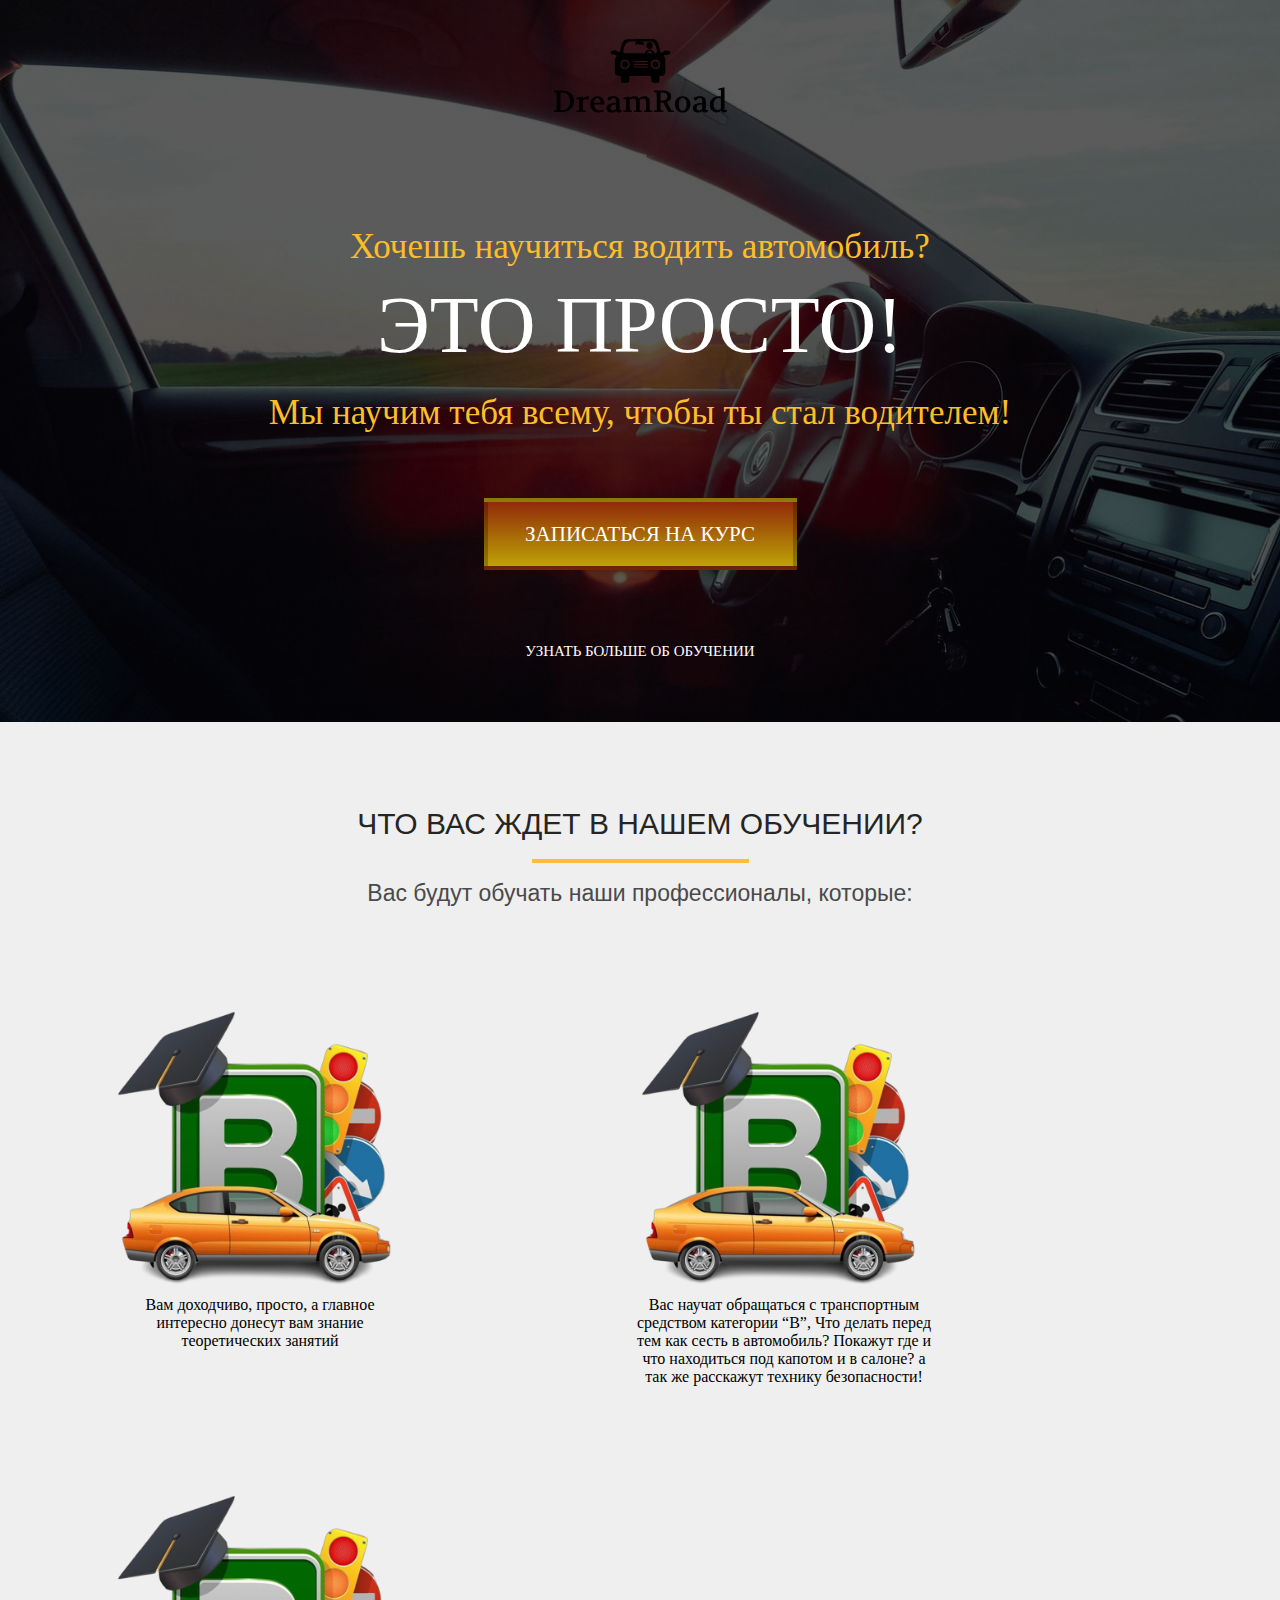
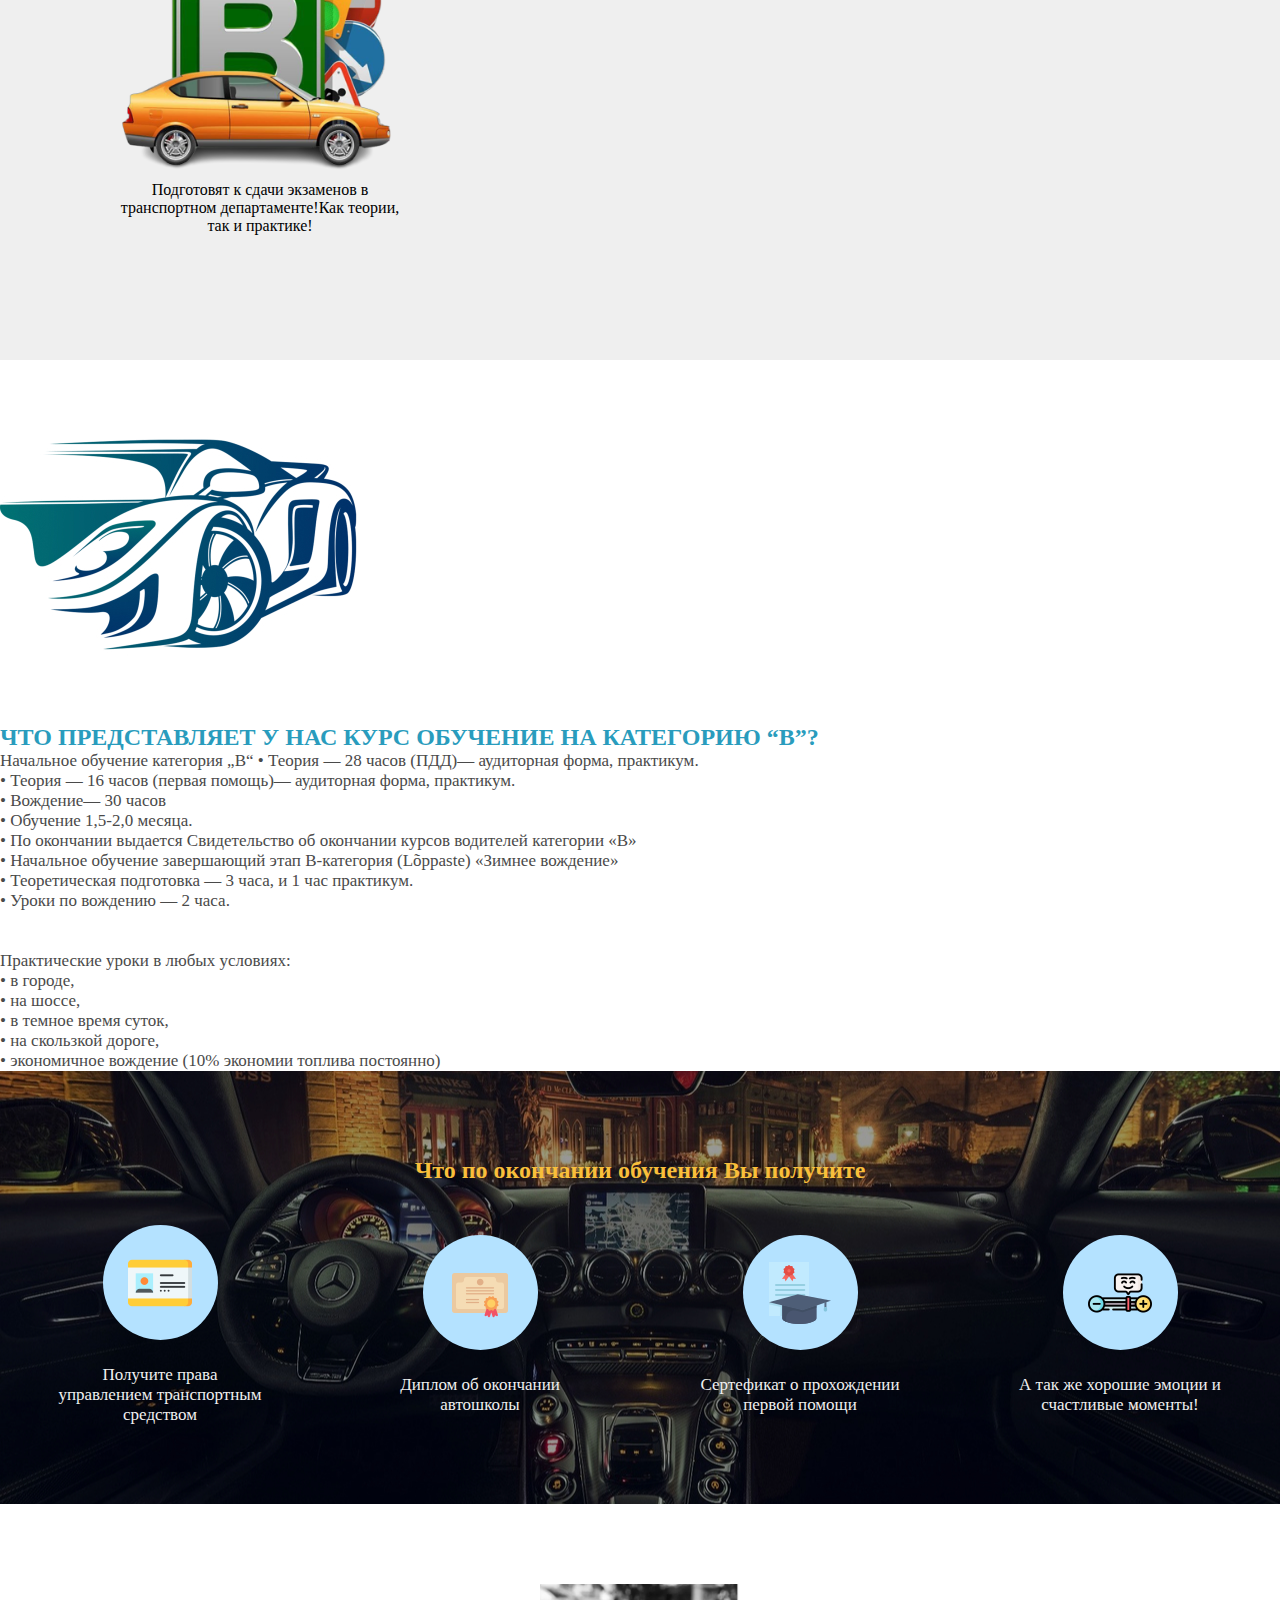
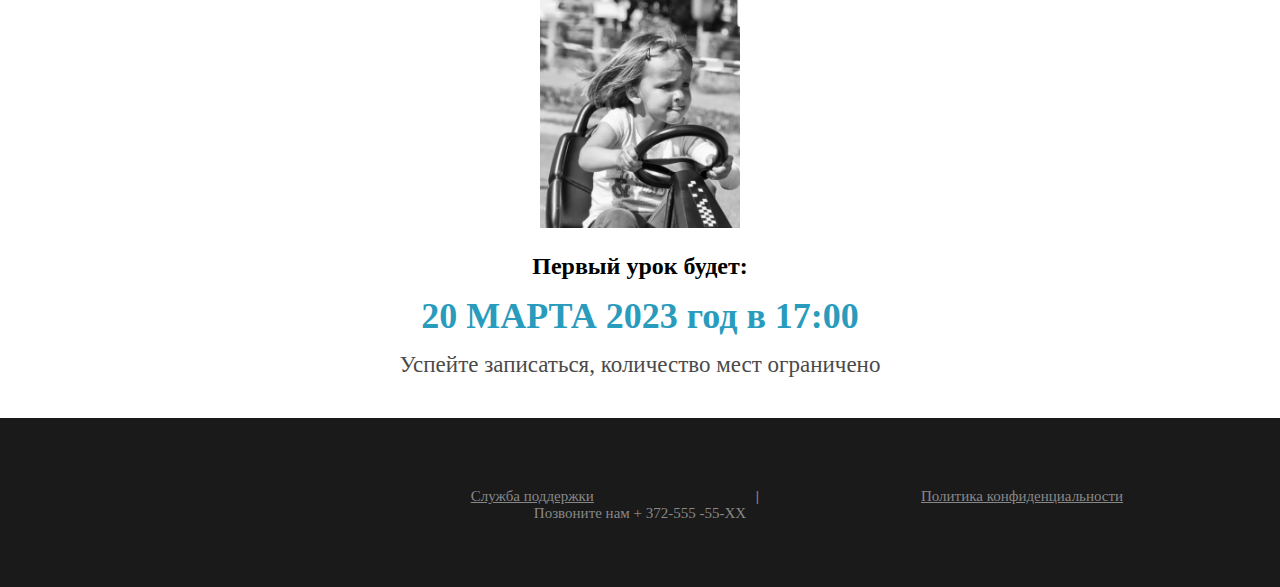
==== autokool/index.html @ fa10dacd "Add files via upload" ====
<!DOCTYPE html>
<html lang="ru">

<head>
    <meta charset="UTF-8">
    <meta name="viewport" content="width=device-width, initial-scale=1.0">
    <title>AutoKool</title>
    <link rel="stylesheet" href="style.css">
    <link rel="stylesheet" href="https://cdn.jsdelivr.net/npm/bootstrap@4.6.2/dist/css/bootstrap.min.css"
        integrity="sha384-xOolHFLEh07PJGoPkLv1IbcEPTNtaed2xpHsD9ESMhqIYd0nLMwNLD69Npy4HI+N" crossorigin="anonymous">
    <link rel="icon" href="assets/baget-inc icon.png">
</head>

<body>
    <div class="container-fluid">
        <div class="row-">
            <div class="col-fluid-12">
                <section class="promo">
                    <div class="container">
                        <div class="logo">
                            <a href="https://talvikanita.github.io/"><img src="assets/logo.svg" alt=""
                                    class="logo_img" width="250px"></a>

                            <br>

                        </div>
                    </div>
                    <h1 class="title">Хочешь научиться водить автомобиль?</h1>
                    <div class="simple">
                        <h2 class="title_big">Это просто!</h2>
                        <div class="line"></div>
                    </div>
                    <h2 class="title">Мы научим тебя всему, чтобы ты стал водителем!</h2>

                    <button class="promo_btn">Записаться на курс</button>
                    <div class="more">
                        <div class="more_text">Узнать больше об обучении</div>
                    </div>
            </div>
        </div>
        </section>
        <section class="waiting">

            <div class="container-fluid">
                <div class="row">
                    <div class="col-lg-12">
                        <h2 class="waiting_header">ЧТО ВАС ЖДЕТ В НАШЕМ ОБУЧЕНИИ?</h2>
                        <div class="waiting_divider"></div>
                        <div class="waiting_subheader">Вас будут обучать наши профессионалы, которые:
                        </div>
                        <div class="waiting_wrapper">
                            <div class="waiting_item">
                                <img src="assets/accar.png" alt="1" class="waiting_img">
                                <div class="waiting_descr">Вам доходчиво, просто, а главное интересно донесут
                                    вам
                                    знание
                                    теоретических занятий</div>
                            </div>
                            <div class="waiting_item">
                                <img src="assets/accar.png" alt="2" class="waiting_img">
                                <div class="waiting_descr">Вас научат обращаться с транспортным средством
                                    категории
                                    “В”,
                                    Что
                                    делать
                                    перед тем как сесть в автомобиль? Покажут где и что находиться под капотом и
                                    в
                                    салоне? а
                                    так
                                    же расскажут технику безопасности!
                                </div>
                            </div>
                            <div class="waiting_item">
                                <img src="assets/accar.png" alt="3" class="waiting_img">
                                <div class="waiting_descr">Подготовят к сдачи экзаменов в транспортном
                                    департаменте!Как
                                    теории, так
                                    и практике!
                                </div>
                            </div>
                        </div>
                    </div>
        </section>
    </div>
    </div>
    </div>
    <section class="optimization">
        <div class="container-fluid">
            <div class="row">
                <div class="col-lg-12">
                    <img src="assets/redcar.jpg" alt="woman" class="optimization_img">

                    <h2 class="optimization_header">ЧТО ПРЕДСТАВЛЯЕТ У НАС КУРС ОБУЧЕНИЕ НА КАТЕГОРИЮ “В”?</h2>
                    <div class="optimization_text">
                        Начальное обучение категория „В“
                        • Теория — 28 часов (ПДД)— аудиторная форма, практикум. <br>
                        • Теория — 16 часов (первая помощь)— аудиторная форма, практикум.<br>
                        • Вождение— 30 часов<br>
                        • Обучение 1,5-2,0 месяца.<br>
                        • По окончании выдается Свидетельство об окончании курсов водителей категории «B»<br>
                        • Начальное обучение завершающий этап B-категория (Lõppaste) «Зимнее вождение»<br>
                        • Теоретическая подготовка — 3 часа, и 1 час практикум.<br>
                        • Уроки по вождению — 2 часа.<br>


                        <br><br>
                        <span>Практические уроки в любых условиях:<br>
                            • в городе,<br>
                            • на шоссе,<br>
                            • в темное время суток,<br>
                            • на скользкой дороге,<br>
                            • экономичное вождение (10% экономии топлива постоянно)<br></span>
                    </div>
                </div>
    </section>
    </div>
    </div>
    </div>
    <div class="container-fluid">
        <div class="row">
            <div class="col-lg-12">
                <section class="finish">
                    <div class="container">
                        <h2 class="finish_header">Что по окончании обучения Вы получите</h2>
                        <div class="finish_divider"></div>
                        <div class="finish_wrapper">
                            <div class="finish_item">
                                <div class="finish_round">
                                    <img src="assets/free-icon-driving-license-2021654.png" alt="1" class="finish_icon">
                                </div>
                                <div class="finish_descr">Получите права управлением транспортным средством</div>
                            </div>
                            <div class="finish_item">
                                <div class="finish_round">
                                    <img src="assets/free-icon-graduation-diploma-3311487.png" alt="2"
                                        class="finish_icon">
                                </div>
                                <div class="finish_descr">Диплом об окончании автошколы</div>
                            </div>
                            <div class="finish_item">
                                <div class="finish_round">
                                    <img src="assets/free-icon-graduation-diploma-3377364.png" alt="3"
                                        class="finish_icon">
                                </div>
                                <div class="finish_descr">Сертефикат о прохождении первой помощи</div>
                            </div>
                            <div class="finish_item">
                                <div class="finish_round">
                                    <img src="assets/free-icon-positive-8050267.png" alt="4" class="finish_icon">
                                </div>
                                <div class="finish_descr">А так же хорошие эмоции и счастливые моменты!</div>
                            </div>
                        </div>
                    </div>
            </div>
        </div>
        <div class="container-fluid">
            <div class="row">
                <div class="col-lg-12">
                    </section>
                    <section class="webinar">
                        <div class="container">
                            <img src="assets/first.png" alt="gift" class="webinar_img" width="200px">
                            <h2 class="webinar_header">Первый урок будет:</h2>
                            <h3 class="webinar_data">20 МАРТА 2023 год в 17:00</h3>
                            <div class="webinar_text">Успейте записаться, количество мест ограничено</div>
                        </div>
                    </section>
                </div>
            </div>
        </div>
        <footer>
            <div class="footer_wrap">
                <a href="index.html"><img src="assets/baget-inc.jpeg" alt="" class="logo_img" width="50px"></a>
                <a href="#" class="footer_link">Служба поддержки</a>
                <p class="footer_link_divider">|</p><a href="#" class="footer_link">Политика конфиденциальности</a>
            </div>
            <div class="footer_text">Позвоните нам + 372-555 -55-XX</div>
        </footer>
    </div>
    </div>
    <script src="https://cdn.jsdelivr.net/npm/jquery@3.5.1/dist/jquery.slim.min.js"
        integrity="sha384-DfXdz2htPH0lsSSs5nCTpuj/zy4C+OGpamoFVy38MVBnE+IbbVYUew+OrCXaRkfj"
        crossorigin="anonymous"></script>
    <script src="https://cdn.jsdelivr.net/npm/bootstrap@4.6.2/dist/js/bootstrap.bundle.min.js"
        integrity="sha384-Fy6S3B9q64WdZWQUiU+q4/2Lc9npb8tCaSX9FK7E8HnRr0Jz8D6OP9dO5Vg3Q9ct"
        crossorigin="anonymous"></script>
</body>

</html>
---- autokool/style.css ----
* {
    box-sizing: border-box;
    margin: auto;
    padding: auto;
}

.container {
    width: auto;
    margin: auto;
}

.promo {
    height: auto;
    background: url("assets/bg1.jpg") center center/cover no-repeat;
    padding: 39px 0 62px 0;
    
}

.logo .logo_img {
    color: white;
    display: block;
    margin:  auto;
}

.logo .logo_text {
    color: #ffffff;
    font-style: Arial;
    font-size: 15px;
    font-weight: 500;
    line-height: 24px;
    text-transform: auto;
    text-align: center;
    margin-top: 14px;
}

h1 {
    margin-top: 53px;
}

h2.title {
    margin-top: 30px;
}



.title {
    color: #ffbe27;
    font-style: "Arial - Black";
    font-size: 35px;
    font-weight: 400;
    line-height: 24px;
    text-transform: auto;
    text-align: center;
}

.simple .title_big {
    color: #ffffff;
    font-style: "Arial - Black";
    font-size: 80px;
    font-weight: 400;
    /* line-height: 24px; */
    text-transform: uppercase;
    text-align: center;
    margin-top: 21px;
}

.promo .promo_text {
    padding: 0 13px;
    margin-top: 23px;
    color:
        #ffffff;
    font-family: "Arial Light";
    font-size: 21px;
    font-weight: 300;
    line-height: 28px;
    text-align: center;
}

.promo .promo_text span {
    color: #f9bf3b;
    font-family: "Arial - Bold";
    font-weight: 700;

}

.promo .promo_btn {
    display: block;
    /* margin: 73px auto; */
    margin: 0 auto;
    margin-top: 73px;
    width: 313px;
    height: 72px;
    box-shadow: inset 0 0 0 Rgba(0, 0, 0, 0.18);
    border: 4px solid Rgba(0, 0, 0, 0.23);
    background-image: linear-gradient(to top, #bea206 0%, #912a08 100%);
    color: #ffffff;
    font-family: "Arial Condensed";
    font-size: 21px;
    font-weight: 400;
    line-height: 24px;
    text-transform: uppercase;
    cursor: pointer;
    /* outline: none; */

}

.more {
    margin-top: 73px;
}

.more .more_text {
    color: #ffffff;
    font-family: "Arial - Thin";
    font-size: 15px;
    font-weight: 400;
    text-transform: uppercase;
    text-align: center;
}

.more .more_img {
    display: block;
    margin: 0 auto;
    margin-top: 13px;
}

.waiting {
    height: auto;
    background-color: #efefef;
    padding: 85px 0 75px 0;
}

.waiting .waiting_header {
    color: #252525;
    font-family: Arial;
    font-size: 30px;
    font-weight: 400;
    text-transform: uppercase;
    text-align: center;
}

.waiting .waiting_divider {
    width: 217px;
    height: 4px;
    background-color: #f9bf3b;
    margin: 0 auto;
    margin-top: 18px;
}

.waiting .waiting_subheader {
    margin-top: 17px;
    color: #4a4a4a;
    font-family: Arial;
    font-size: 23px;
    font-weight: 400;
    text-align: center;
}

.waiting .waiting_wrapper {
    margin-top: 45px;
}

.waiting .waiting_wrapper .waiting_item {
    display: inline-block;
    vertical-align: top;
    margin: 50px 110px;
    width: 300px;
    text-align: center;
}

.waiting .waiting_wrapper .waiting_item .waiting_img {
    width: 100%;
}

.waiting .waiting_wrapper .waiting_item .waiting_description {
    margin-top: 33px;
    color: #4a4a4a;
    font-family: Arial;
    font-size: 15px;
    font-weight: 300;
    line-height: 21px;
}

.optimization {
    min-height: auto;
    padding: auto;
}

.optimization .optimization_header {
    margin-left: auto;
    color: #299cbd;
    /* font-family: "Roboto - Black"; */
    font-size: auto;
    font-weight: auto;
    text-transform: uppercase;
}

.optimization .optimization_text {
    margin-top: auto;
    margin-left: auto;
    color: #4a4a4a;
    /* font-family: "Roboto Light"; */
    font-size: 17px;
    font-weight: 300;
}

.optimization .optimization_text span {
    /* font-family: "Roboto - Bold"; */
    font-weight: auto;
}

.optimization .optimization_img {
    position: left ;
    top: -54px;
    left: -240px;
    z-index: -1;
}

.finish {
    min-height: auto;
    padding: 86px 0 79px 0;


    background: url("assets/bg2.jpg") center center/cover no-repeat;
}

.finish .finish_wrapper {
    margin-top: 41px;
    display: flex;
    justify-content: space-between;
}

.finish_header {
    text-align: center;
    color: #f9bf3b;
}

.finish .finish_wrapper .finish_item {
    width: 204px;
}

.finish .finish_wrapper .finish_item .finish_round {
    display: flex;
    justify-content: center;
    align-items: center;
    margin: 0 auto;
    width: 115px;
    height: 115px;
    background-color: #b4e2ff;
    border-radius: 100%;
}

.finish .finish_wrapper .finish_item .finish_descr {
    margin-top: 25px;
    text-align: center;
    color: #efefef;
    /* font-family: Roboto; */
    font-size: 17px;
    font-weight: 300;
    line-height: 20px;
}

.gift {
    min-height: 200px;
    background-color:
        #EFEFEF;
    padding: 10px 0;
}

.gift .gift_img {
    display: block;
    margin: 40px auto;
}

.gift .gift_text {
    margin-top: 25px;
    color: #4a4a4a;
    /* font-family: "Roboto Light"; */
    font-size: 17px;
    font-weight: 300;
    text-align: center;
}

.gift .gift_btn {
    margin-top: 50px;
    margin-bottom: 50px;
}

.webinar {
    min-height: 400px;
    padding-top: 40px;
    padding-bottom: 40px;
}

.webinar .webinar_img {
    display: block;
    margin: 40px auto;
}

.webinar .webinar_header {
    margin-top: -15px;
    text-align: center;
    text-transform: auto;
}

.webinar .webinar_data {
    margin-top: 15px;
    /* font-family: Roboto; */
    font-style: normal;
    font-weight: 900;
    font-size: 36px;
    text-align: center;
    text-transform: auto;
    color: #299CBD;
}

.webinar .webinar_text {
    margin-top: 15px;
    /* font-family: Roboto; */
    font-style: normal;
    font-weight: normal;
    font-size: 23px;
    text-align: center;
    color: #4a4a4a;
}

footer {
    height: 169px;
    background: #1A1A1A;
}

footer .footer_wrap {
    display: flex;
    justify-content: center;
}

footer .footer_link,
footer .footer_text,
footer .footer_link_divider {
    margin-top: 70px;
    /* font-family: Roboto; */
    font-style: normal;
    font-weight: 300;
    font-size: 15px;
    text-align: center;
    color: #888888;
}

footer .footer_text {
    margin-top: 0;
}

footer .footer_link_divider {
    margin-left: 5px;
    margin-right: 5px;
    font-weight: 800;
}
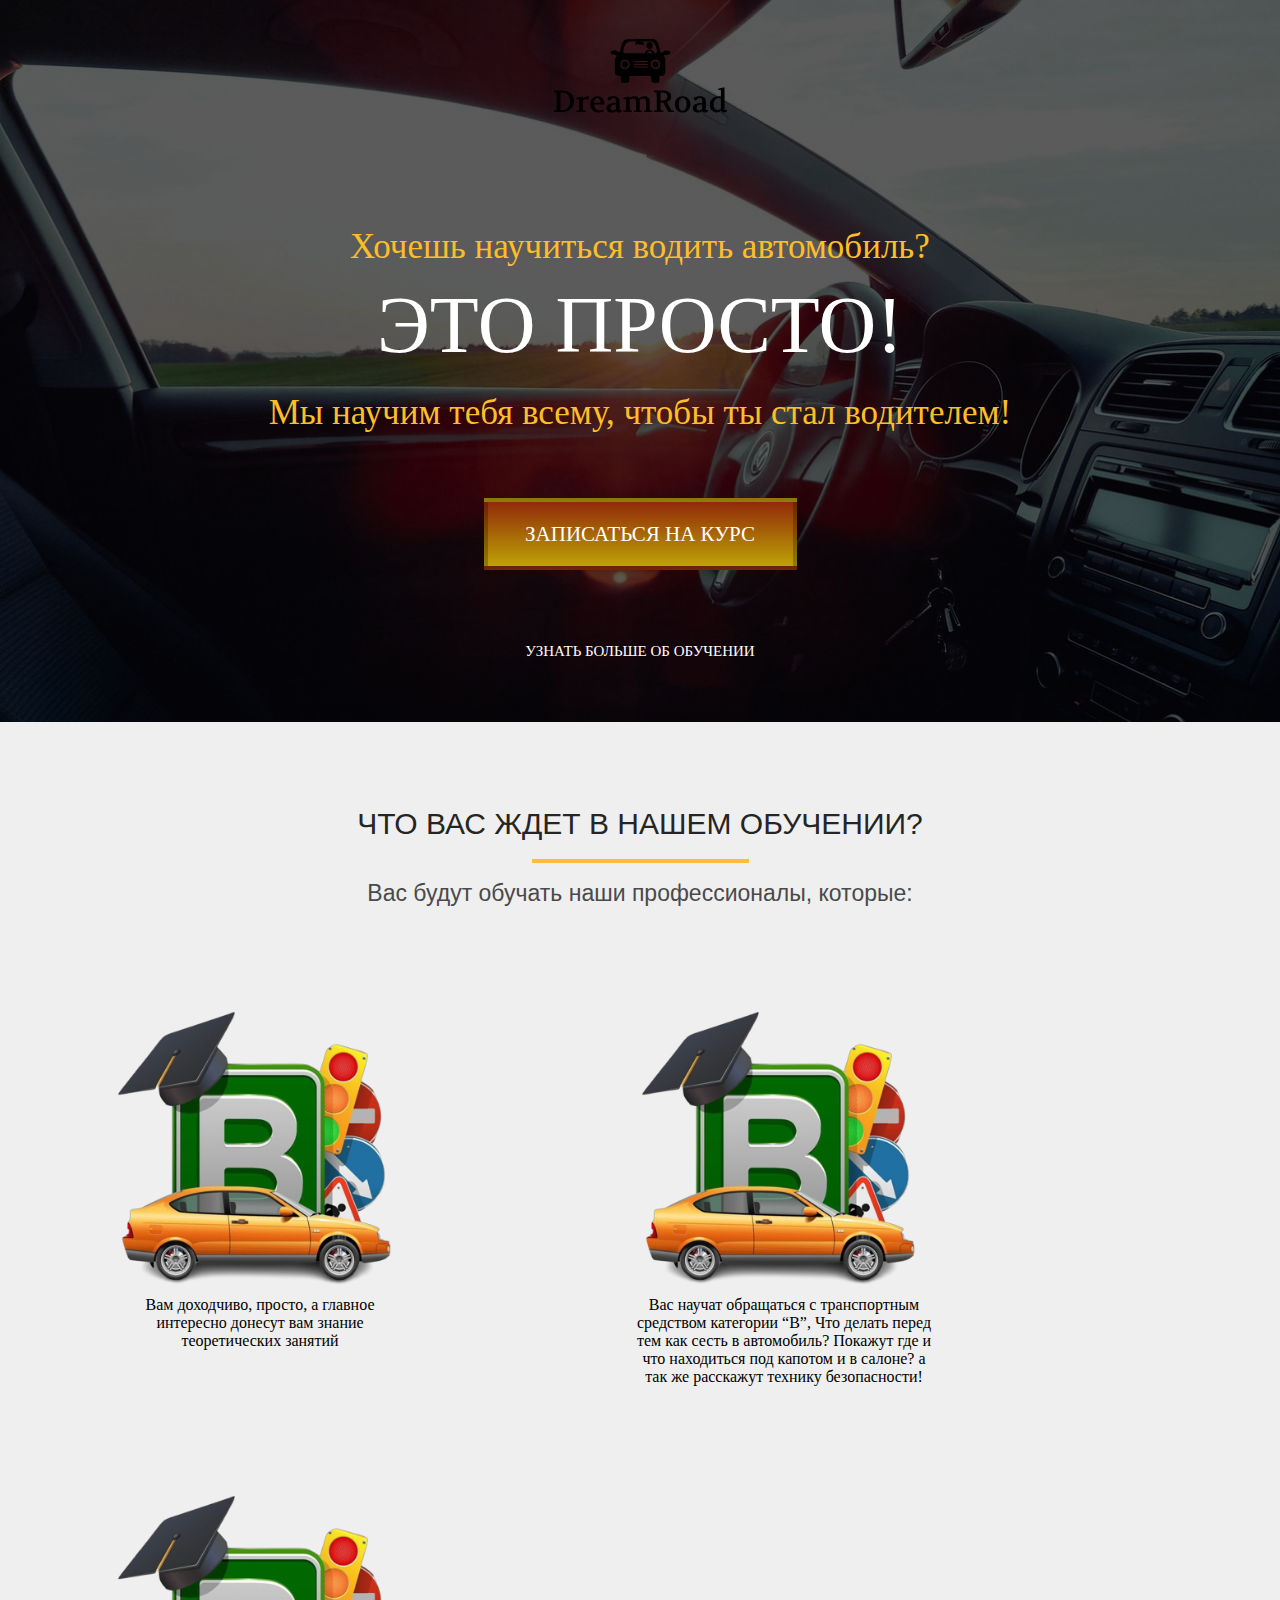
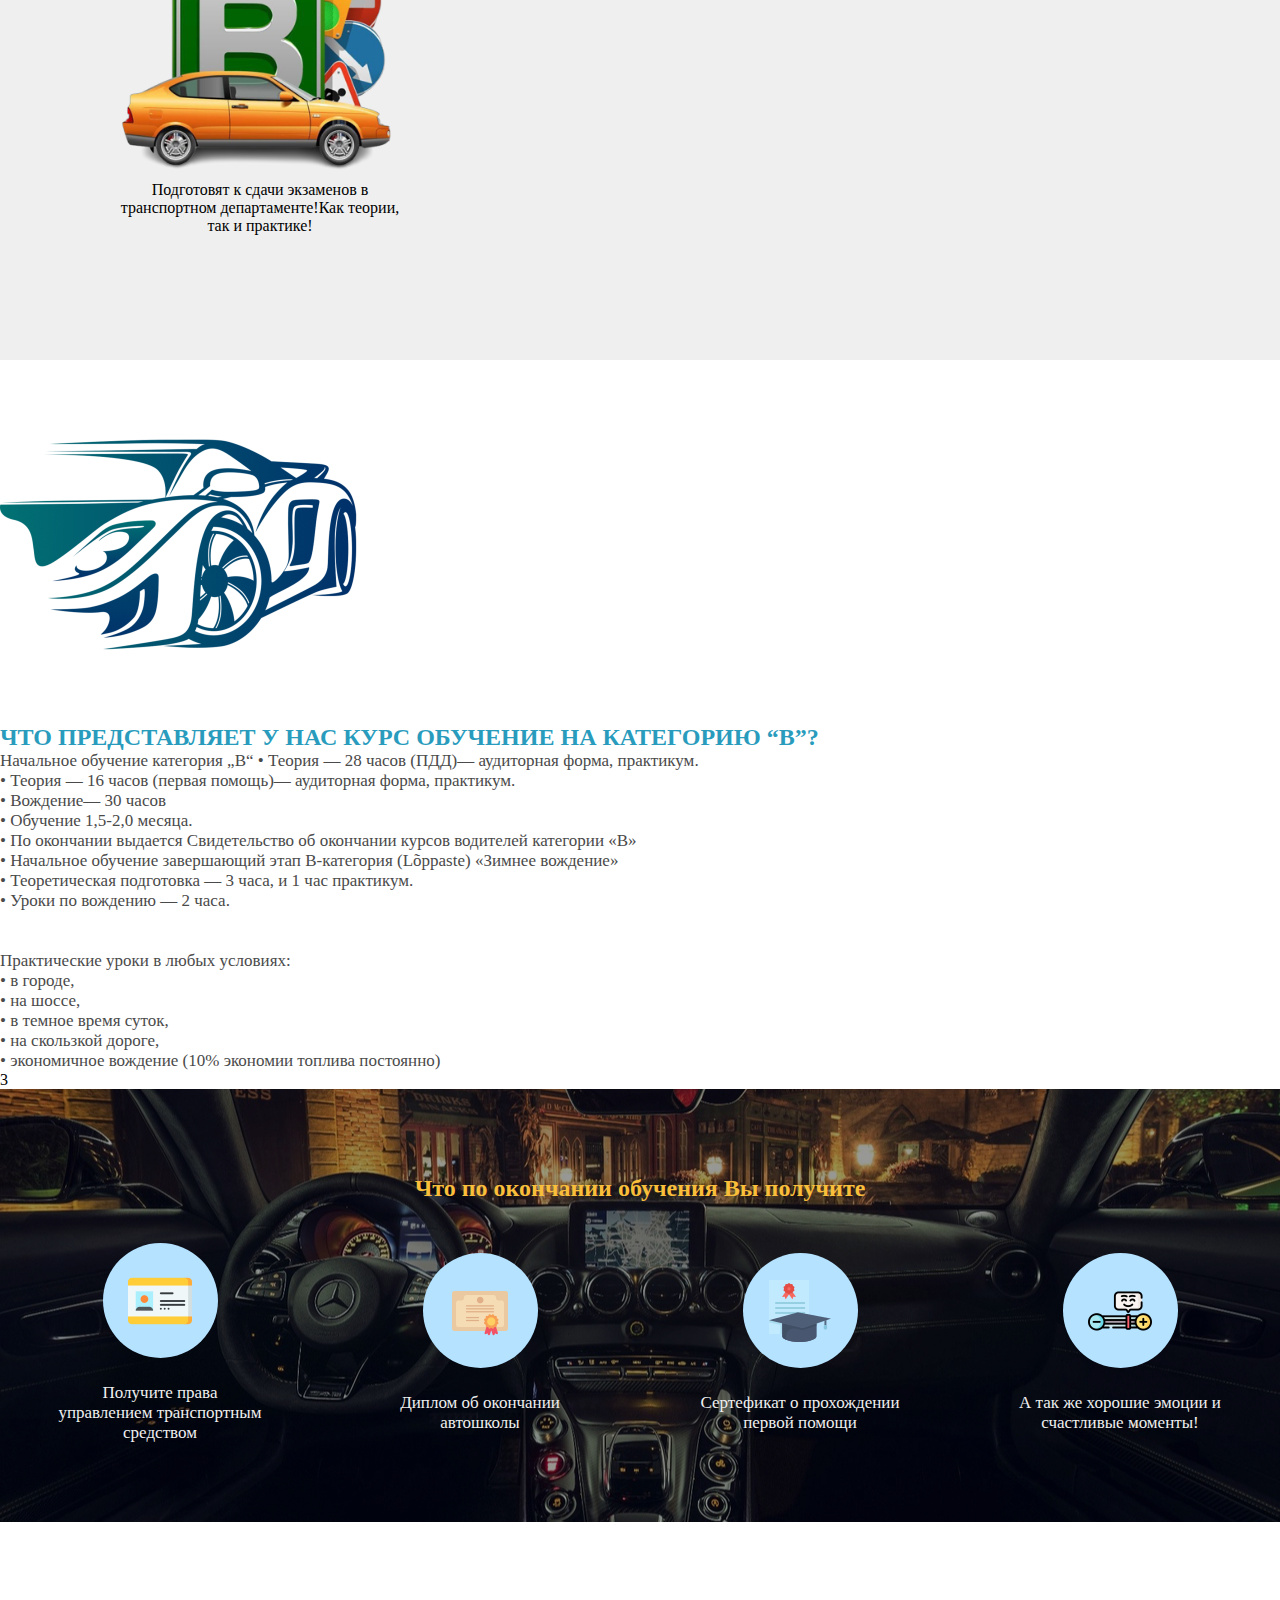
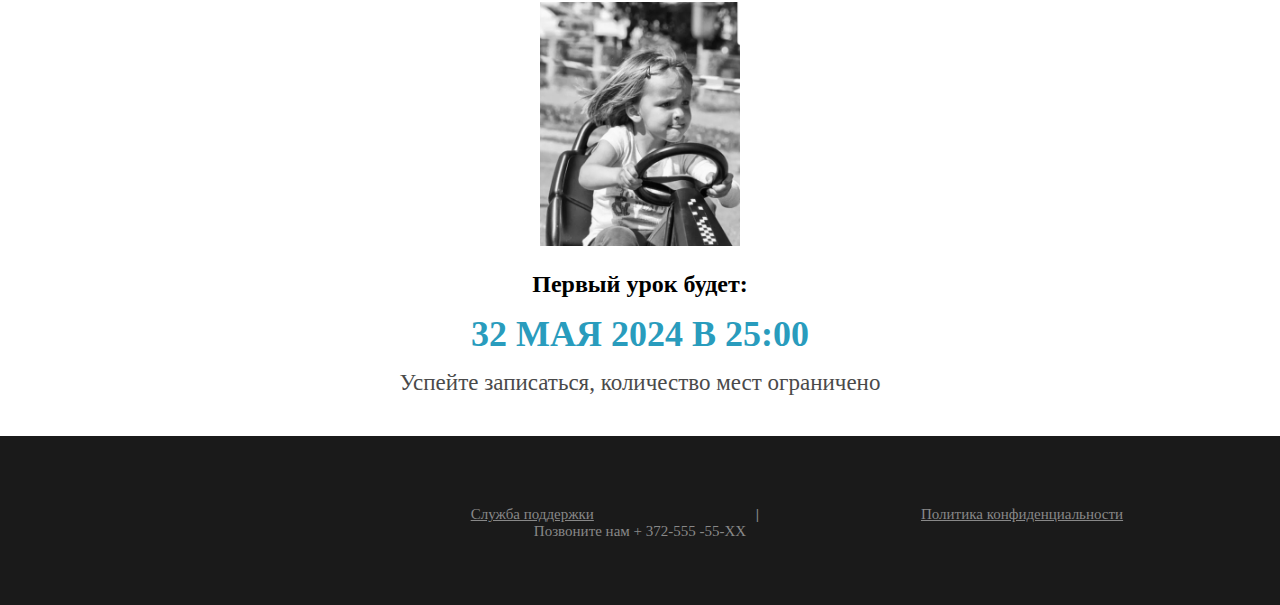
==== commit 486cedf2: "Update index.html" ====
--- a/autokool/index.html
+++ b/autokool/index.html
@@ -113,7 +113,7 @@
                     </div>
                 </div>
     </section>
-    </div>
+    </div>3
     </div>
     </div>
     <div class="container-fluid">
@@ -162,7 +162,7 @@
                         <div class="container">
                             <img src="assets/first.png" alt="gift" class="webinar_img" width="200px">
                             <h2 class="webinar_header">Первый урок будет:</h2>
-                            <h3 class="webinar_data">20 МАРТА 2023 год в 17:00</h3>
+                            <h3 class="webinar_data">32 МАЯ 2024 В 25:00</h3>
                             <div class="webinar_text">Успейте записаться, количество мест ограничено</div>
                         </div>
                     </section>
@@ -187,4 +187,4 @@
         crossorigin="anonymous"></script>
 </body>
 
-</html>+</html>
